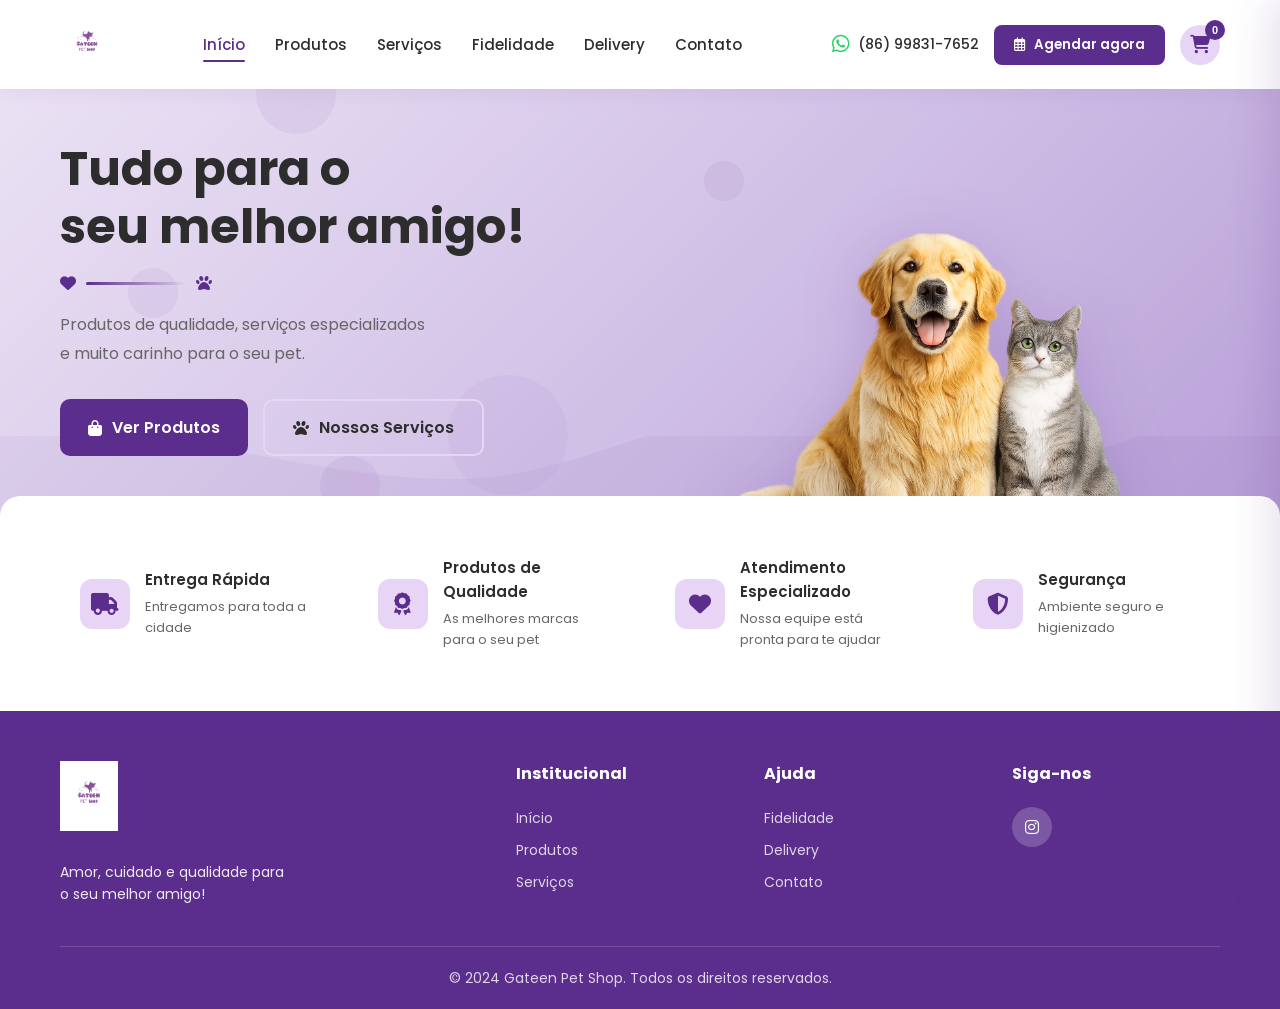
==== index.html @ e2b07ade "subir arquivos" ====
<!DOCTYPE html>
<html lang="pt-BR">

<head>
    <meta charset="UTF-8">
    <meta name="viewport" content="width=device-width, initial-scale=1.0">
    <title>Gateen Pet Shop - Tudo para o seu melhor amigo!</title>
    <link rel="stylesheet" href="style.css">
    <link href="https://fonts.googleapis.com/css2?family=Poppins:wght@300;400;500;600;700&display=swap"
        rel="stylesheet">
    <link rel="stylesheet" href="https://cdnjs.cloudflare.com/ajax/libs/font-awesome/6.4.0/css/all.min.css">
</head>

<body>
    <!-- Header -->
    <header class="header">
        <div class="container">
            <a href="index.html" class="logo">
                <img src="imglogo.jpeg" alt="Gateen Pet Shop" class="logo-img">
            </a>

            <nav class="nav-menu">
                <a href="index.html" class="active">Início</a>
                <a href="produtos.html">Produtos</a>
                <a href="servicos.html">Serviços</a>
                <a href="fidelidade.html">Fidelidade</a>
                <a href="delivery.html">Delivery</a>
                <a href="contato.html">Contato</a>
            </nav>

            <div class="header-actions">
                <a href="https://wa.me/5586998317652" target="_blank" class="phone">
                    <i class="fab fa-whatsapp"></i>
                    <span>(86) 99831-7652</span>
                </a>
                <button class="btn-agendar" onclick="openModal('agendamento')">
                    <i class="far fa-calendar-alt"></i>
                    Agendar agora
                </button>
                <button class="cart-btn" onclick="toggleCart()">
                    <i class="fas fa-shopping-cart"></i>
                    <span class="cart-count">0</span>
                </button>
                <button class="menu-toggle" onclick="toggleMenu()">
                    <i class="fas fa-bars"></i>
                </button>
            </div>
        </div>
    </header>

    <!-- Hero Section -->
    <section class="hero">
        <div class="hero-bg">
            <div class="dot dot-1"></div>
            <div class="dot dot-2"></div>
            <div class="dot dot-3"></div>
            <div class="dot dot-4"></div>
            <div class="dot dot-5"></div>
            <div class="wave"></div>
        </div>
        <div class="container">
            <div class="hero-content">
                <h2>Tudo para o<br>seu melhor amigo!</h2>
                <div class="hero-divider">
                    <i class="fas fa-heart"></i>
                    <div class="line"></div>
                    <i class="fas fa-paw"></i>
                </div>
                <p>Produtos de qualidade, serviços especializados<br>e muito carinho para o seu pet.</p>
                <div class="hero-buttons">
                    <a href="produtos.html" class="btn-primary">
                        <i class="fas fa-shopping-bag"></i>
                        Ver Produtos
                    </a>
                    <a href="servicos.html" class="btn-secondary">
                        <i class="fas fa-paw"></i>
                        Nossos Serviços
                    </a>
                </div>
            </div>
            <div class="hero-image">
                <img src="imgpet.png" alt="Golden Retriever e Gato">

            </div>
        </div>
    </section>

    <!-- Features -->
    <section class="features">
        <div class="container">
            <div class="feature-card">
                <div class="feature-icon"><i class="fas fa-truck"></i></div>
                <div class="feature-text">
                    <h3>Entrega Rápida</h3>
                    <p>Entregamos para toda a cidade</p>
                </div>
            </div>
            <div class="feature-card">
                <div class="feature-icon"><i class="fas fa-award"></i></div>
                <div class="feature-text">
                    <h3>Produtos de Qualidade</h3>
                    <p>As melhores marcas para o seu pet</p>
                </div>
            </div>
            <div class="feature-card">
                <div class="feature-icon"><i class="fas fa-heart"></i></div>
                <div class="feature-text">
                    <h3>Atendimento Especializado</h3>
                    <p>Nossa equipe está pronta para te ajudar</p>
                </div>
            </div>
            <div class="feature-card">
                <div class="feature-icon"><i class="fas fa-shield-alt"></i></div>
                <div class="feature-text">
                    <h3>Segurança</h3>
                    <p>Ambiente seguro e higienizado</p>
                </div>
            </div>
        </div>
    </section>

    <!-- Footer -->
    <footer class="footer">
        <div class="container">
            <div class="footer-content">
                <div class="footer-brand">
                    <a href="index.html" class="logo">
                        <img src="imglogo.jpeg" alt="Gateen Pet Shop" class="logo-img-footer">
                    </a>
                    <p>Amor, cuidado e qualidade para<br>o seu melhor amigo!</p>
                </div>
                <div class="footer-links">
                    <h4>Institucional</h4>
                    <a href="index.html">Início</a>
                    <a href="produtos.html">Produtos</a>
                    <a href="servicos.html">Serviços</a>
                </div>
                <div class="footer-links">
                    <h4>Ajuda</h4>
                    <a href="fidelidade.html">Fidelidade</a>
                    <a href="delivery.html">Delivery</a>
                    <a href="contato.html">Contato</a>
                </div>
                <div class="footer-social">
                    <h4>Siga-nos</h4>
                    <div class="social-icons">
                        <a href="#"><i class="fab fa-instagram"></i></a>
                    </div>
                </div>
            </div>
            <div class="footer-bottom">
                <p>© 2024 Gateen Pet Shop. Todos os direitos reservados.</p>
            </div>
        </div>
    </footer>

    <!-- Cart Sidebar -->
    <div class="cart-sidebar" id="cart-sidebar">
        <div class="cart-header">
            <h3><i class="fas fa-shopping-cart"></i> Carrinho</h3>
            <button class="close-cart" onclick="toggleCart()"><i class="fas fa-times"></i></button>
        </div>
        <div class="cart-items" id="cart-items">
            <div class="empty-cart">
                <i class="fas fa-shopping-basket"></i>
                <p>Seu carrinho está vazio</p>
            </div>
        </div>
        <div class="cart-footer">
            <div class="cart-total">
                <span>Total:</span>
                <strong id="cart-total">R$ 0,00</strong>
            </div>
            <button class="btn-checkout" onclick="checkout()">
                <i class="fab fa-whatsapp"></i>
                Finalizar no WhatsApp
            </button>
        </div>
    </div>

    <div class="overlay" id="overlay" onclick="toggleCart()"></div>

    <div class="toast" id="toast">
        <i class="fas fa-check-circle"></i>
        <span id="toast-message">Item adicionado!</span>
    </div>

    <!-- Modal Agendamento -->
    <div class="modal" id="modal-agendamento">
        <div class="modal-content">
            <div class="modal-header">
                <h3><i class="fas fa-calendar-alt"></i> Agendar Serviço</h3>
                <button class="close-modal" onclick="closeModal('agendamento')"><i class="fas fa-times"></i></button>
            </div>
            <form class="modal-form" onsubmit="handleAgendamento(event)">
                <div class="form-group">
                    <label>Seu Nome</label>
                    <input type="text" placeholder="Digite seu nome" required>
                </div>
                <div class="form-group">
                    <label>Telefone</label>
                    <input type="tel" placeholder="(86) 99999-9999" required>
                </div>
                <div class="form-group">
                    <label>Serviço</label>
                    <select required>
                        <option value="">Selecione...</option>
                        <option>Banho e Tosa</option>
                        <option>Hidratação</option>
                    </select>
                </div>
                <div class="form-group">
                    <label>Data</label>
                    <input type="date" required>
                </div>
                <div class="form-group">
                    <label>Horário</label>
                    <select required>
                        <option value="">Selecione...</option>
                        <option>08:00</option>
                        <option>09:00</option>
                        <option>10:00</option>
                        <option>11:00</option>
                        <option>14:00</option>
                        <option>15:00</option>
                        <option>16:00</option>
                        <option>17:00</option>
                    </select>
                </div>
                <button type="submit" class="btn-submit">
                    <i class="fab fa-whatsapp"></i>
                    Confirmar pelo WhatsApp
                </button>
            </form>
        </div>
    </div>

    <script src="script.js"></script>
</body>

</html>
---- style.css ----
:root {
    --primary: #5B2D8C;
    --primary-dark: #4A1F7A;
    --primary-light: #7B4FB8;
    --secondary: #9B6FD4;
    --accent: #7B4FB8;
    --bg: #F5F0FA;
    --bg-light: #FFFFFF;
    --text: #2D2D2D;
    --text-light: #666666;
    --border: #E8D5F5;
    --success: #4CAF50;
    --shadow: 0 4px 20px rgba(91, 45, 140, 0.12);
    --shadow-lg: 0 10px 40px rgba(91, 45, 140, 0.15);
}

* {
    margin: 0;
    padding: 0;
    box-sizing: border-box;
}

body {
    font-family: 'Poppins', sans-serif;
    background: var(--bg);
    color: var(--text);
    line-height: 1.6;
    overflow-x: hidden;
}

.container {
    max-width: 1200px;
    margin: 0 auto;
    padding: 0 20px;
}

/* ============================================
   HEADER
   ============================================ */

.header {
    background: var(--bg-light);
    padding: 15px 0;
    position: fixed;
    width: 100%;
    top: 0;
    z-index: 1000;
    box-shadow: 0 2px 20px rgba(91, 45, 140, 0.08);
}

.header .container {
    display: flex;
    align-items: center;
    justify-content: space-between;
}

.logo {
    display: flex;
    align-items: center;
    gap: 10px;
}

.logo-icon {
    width: 45px;
    height: 45px;
    display: flex;
    align-items: center;
    justify-content: center;
}

.logo-icon .fa-paw {
    font-size: 40px;
    color: var(--primary);
}

.logo-text h1 {
    font-size: 24px;
    font-weight: 700;
    color: var(--text);
    line-height: 1;
}

.nav-menu {
    display: flex;
    gap: 30px;
}

.nav-menu a {
    text-decoration: none;
    color: var(--text);
    font-weight: 500;
    font-size: 15px;
    position: relative;
    transition: color 0.3s;
}

.nav-menu a:hover,
.nav-menu a.active {
    color: var(--primary);
}

.nav-menu a.active::after {
    content: '';
    position: absolute;
    bottom: -5px;
    left: 0;
    width: 100%;
    height: 2px;
    background: var(--primary);
    border-radius: 2px;
}

.header-actions {
    display: flex;
    align-items: center;
    gap: 15px;
}

.phone {
    display: flex;
    align-items: center;
    gap: 8px;
    text-decoration: none;
    color: var(--text);
    font-weight: 500;
    font-size: 14px;
}

.phone i {
    color: #25D366;
    font-size: 20px;
}

.btn-agendar {
    background: var(--primary);
    color: white;
    border: none;
    padding: 10px 20px;
    border-radius: 8px;
    font-weight: 600;
    cursor: pointer;
    display: flex;
    align-items: center;
    gap: 8px;
    transition: all 0.3s;
    font-family: 'Poppins', sans-serif;
}

.btn-agendar:hover {
    background: var(--primary-dark);
    transform: translateY(-2px);
    box-shadow: var(--shadow);
}

.cart-btn {
    background: var(--border);
    border: none;
    width: 40px;
    height: 40px;
    border-radius: 50%;
    cursor: pointer;
    position: relative;
    display: flex;
    align-items: center;
    justify-content: center;
    transition: all 0.3s;
}

.cart-btn i {
    color: var(--primary);
    font-size: 18px;
}

.cart-count {
    position: absolute;
    top: -5px;
    right: -5px;
    background: var(--primary);
    color: white;
    font-size: 11px;
    font-weight: 700;
    width: 20px;
    height: 20px;
    border-radius: 50%;
    display: flex;
    align-items: center;
    justify-content: center;
}

.menu-toggle {
    display: none;
    background: none;
    border: none;
    font-size: 24px;
    cursor: pointer;
    color: var(--text);
}

/* ============================================
   HERO - CORRIGIDO
   ============================================ */

.hero {
    padding: 140px 0 0;
    position: relative;
    overflow: hidden;
    background: linear-gradient(135deg, #EDE5F5 0%, #D4C4E8 50%, #B8A0D8 100%);
    min-height: auto;
}

.hero-bg {
    position: absolute;
    width: 100%;
    height: 100%;
    top: 0;
    left: 0;
    pointer-events: none;
    overflow: hidden;
}

/* Elementos decorativos - CORRIGIDOS */
.float-item {
    position: absolute;
    opacity: 0.07;
    color: var(--primary) !important;
    animation: float 6s ease-in-out infinite;
}

.float-item i {
    color: var(--primary) !important;
}

/* Patinhas */
.paw-1 {
    top: 15%;
    left: 8%;
    font-size: 35px;
    animation-delay: 0s;
    transform: rotate(-15deg);
}

.paw-2 {
    top: 60%;
    left: 5%;
    font-size: 25px;
    animation-delay: 1s;
    transform: rotate(20deg);
}

.paw-3 {
    top: 25%;
    left: 35%;
    font-size: 30px;
    animation-delay: 2s;
    transform: rotate(-10deg);
}

.paw-4 {
    top: 70%;
    left: 30%;
    font-size: 20px;
    animation-delay: 3s;
    transform: rotate(15deg);
}

.paw-5 {
    top: 10%;
    left: 50%;
    font-size: 28px;
    animation-delay: 1.5s;
    transform: rotate(-25deg);
}

/* Ossinhos */
.bone-1 {
    top: 45%;
    left: 25%;
    font-size: 22px;
    animation-delay: 0.5s;
    animation-duration: 7s;
}

.bone-2 {
    top: 80%;
    left: 15%;
    font-size: 18px;
    animation-delay: 2.5s;
    animation-duration: 8s;
}

.bone-3 {
    top: 30%;
    left: 45%;
    font-size: 20px;
    animation-delay: 4s;
    animation-duration: 6s;
}

/* Corações */
.heart-1 {
    top: 20%;
    left: 60%;
    font-size: 20px;
    animation-delay: 1s;
    animation-duration: 5s;
}

.heart-2 {
    top: 55%;
    left: 40%;
    font-size: 16px;
    animation-delay: 3s;
    animation-duration: 7s;
}

/* Bolinhas decorativas */
.dot {
    position: absolute;
    border-radius: 50%;
    background: var(--primary);
    opacity: 0.06;
    animation: pulse-dot 4s ease-in-out infinite;
}

.dot-1 {
    width: 80px;
    height: 80px;
    top: 10%;
    left: 20%;
    animation-delay: 0s;
}

.dot-2 {
    width: 50px;
    height: 50px;
    top: 50%;
    left: 10%;
    animation-delay: 1.5s;
}

.dot-3 {
    width: 120px;
    height: 120px;
    top: 70%;
    left: 35%;
    animation-delay: 3s;
    opacity: 0.04;
}

.dot-4 {
    width: 40px;
    height: 40px;
    top: 30%;
    left: 55%;
    animation-delay: 2s;
}

.dot-5 {
    width: 60px;
    height: 60px;
    top: 85%;
    left: 25%;
    animation-delay: 0.5s;
}

/* Onda suave no fundo */
.wave {
    position: absolute;
    bottom: 0;
    left: 0;
    width: 100%;
    height: 100px;
    background: url("data:image/svg+xml,%3Csvg xmlns='http://www.w3.org/2000/svg' viewBox='0 0 1440 320'%3E%3Cpath fill='%235B2D8C' fill-opacity='0.05' d='M0,192L48,197.3C96,203,192,213,288,229.3C384,245,480,267,576,250.7C672,235,768,181,864,181.3C960,181,1056,235,1152,234.7C1248,235,1344,181,1392,154.7L1440,128L1440,320L1392,320C1344,320,1248,320,1152,320C1056,320,960,320,864,320C768,320,672,320,576,320C480,320,384,320,288,320C192,320,96,320,48,320L0,320Z'%3E%3C/path%3E%3C/svg%3E");
    background-size: cover;
    background-position: bottom;
    pointer-events: none;
}

.hero .container {
    display: flex;
    align-items: flex-end;
    justify-content: space-between;
    gap: 40px;
    position: relative;
    z-index: 2;
}

.hero-content {
    flex: 1;
    max-width: 500px;
    padding-bottom: 80px;
    position: relative;
    z-index: 3;
}

.hero-content h2 {
    font-size: 48px;
    font-weight: 700;
    line-height: 1.2;
    margin-bottom: 20px;
    color: var(--text);
}

.hero-divider {
    display: flex;
    align-items: center;
    gap: 10px;
    margin-bottom: 20px;
}

.hero-divider .line {
    flex: 1;
    height: 3px;
    background: linear-gradient(to right, var(--primary), transparent);
    border-radius: 2px;
    max-width: 100px;
}

.hero-divider i {
    color: var(--primary);
    font-size: 16px;
}

.hero-content p {
    font-size: 16px;
    color: var(--text-light);
    margin-bottom: 30px;
    line-height: 1.8;
}

.hero-buttons {
    display: flex;
    gap: 15px;
}

.btn-primary {
    background: var(--primary);
    color: white;
    text-decoration: none;
    padding: 14px 28px;
    border-radius: 10px;
    font-weight: 600;
    display: flex;
    align-items: center;
    gap: 10px;
    transition: all 0.3s;
    border: none;
    cursor: pointer;
    font-family: 'Poppins', sans-serif;
}

.btn-primary:hover {
    background: var(--primary-dark);
    transform: translateY(-3px);
    box-shadow: var(--shadow-lg);
}

.btn-secondary {
    background: transparent;
    color: var(--text);
    text-decoration: none;
    padding: 14px 28px;
    border-radius: 10px;
    font-weight: 600;
    display: flex;
    align-items: center;
    gap: 10px;
    border: 2px solid var(--border);
    transition: all 0.3s;
}

.btn-secondary:hover {
    border-color: var(--primary);
    color: var(--primary);
    transform: translateY(-3px);
}

.hero-image {
    flex: 1;
    position: relative;
    max-width: 550px;
    margin-bottom: -5px;
    z-index: 3;
}

.hero-image img {
    width: 100%;
    max-width: 500px;
    height: auto;
    object-fit: contain;
    display: block;
    filter: drop-shadow(0 10px 30px rgba(91, 45, 140, 0.2));
}

.promo-card {
    position: absolute;
    right: -20px;
    top: 15%;
    background: var(--primary);
    color: white;
    padding: 25px;
    border-radius: 15px;
    max-width: 200px;
    box-shadow: 0 20px 40px rgba(91, 45, 140, 0.3);
    z-index: 4;
    animation: gentle-sway 4s ease-in-out infinite;
}

.promo-header {
    display: flex;
    align-items: center;
    gap: 8px;
    margin-bottom: 10px;
    font-size: 14px;
    opacity: 0.9;
}

.promo-card h3 {
    font-size: 18px;
    margin-bottom: 15px;
    line-height: 1.4;
}

.btn-promo {
    background: white;
    color: var(--primary);
    border: none;
    padding: 10px 20px;
    border-radius: 8px;
    font-weight: 700;
    cursor: pointer;
    width: 100%;
    transition: all 0.3s;
    font-family: 'Poppins', sans-serif;
}

.btn-promo:hover {
    background: var(--border);
}

/* ============================================
   FEATURES
   ============================================ */

.features {
    padding: 40px 0;
    background: white;
    margin-top: -40px;
    position: relative;
    z-index: 10;
    border-radius: 20px 20px 0 0;
}

.features .container {
    display: grid;
    grid-template-columns: repeat(4, 1fr);
    gap: 30px;
}

.feature-card {
    display: flex;
    align-items: center;
    gap: 15px;
    padding: 20px;
}

.feature-icon {
    width: 50px;
    height: 50px;
    background: var(--border);
    border-radius: 12px;
    display: flex;
    align-items: center;
    justify-content: center;
    flex-shrink: 0;
}

.feature-icon i {
    font-size: 22px;
    color: var(--primary);
}

.feature-text h3 {
    font-size: 15px;
    font-weight: 600;
    margin-bottom: 5px;
}

.feature-text p {
    font-size: 13px;
    color: var(--text-light);
}

/* ============================================
   DELIVERY BANNER
   ============================================ */

.delivery-banner {
    background: linear-gradient(135deg, #25D366 0%, #128C7E 100%);
    padding: 30px 0;
    margin: 20px 0;
}

.delivery-content {
    display: flex;
    align-items: center;
    justify-content: space-between;
    gap: 30px;
}

.delivery-icon {
    width: 70px;
    height: 70px;
    background: rgba(255, 255, 255, 0.2);
    border-radius: 50%;
    display: flex;
    align-items: center;
    justify-content: center;
    flex-shrink: 0;
}

.delivery-icon i {
    font-size: 35px;
    color: white;
}

.delivery-text h3 {
    color: white;
    font-size: 24px;
    margin-bottom: 5px;
}

.delivery-text p {
    color: rgba(255, 255, 255, 0.9);
    font-size: 15px;
}

.btn-delivery {
    background: white;
    color: #128C7E;
    text-decoration: none;
    padding: 14px 28px;
    border-radius: 10px;
    font-weight: 700;
    display: flex;
    align-items: center;
    gap: 10px;
    transition: all 0.3s;
    flex-shrink: 0;
}

.btn-delivery:hover {
    transform: translateY(-3px);
    box-shadow: 0 10px 30px rgba(0, 0, 0, 0.2);
}

/* ============================================
   SECTIONS HEADER
   ============================================ */

.section-header {
    display: flex;
    justify-content: space-between;
    align-items: center;
    margin-bottom: 30px;
}

.section-header h2 {
    font-size: 28px;
    font-weight: 700;
    color: var(--primary);
}

.ver-todos {
    color: var(--primary);
    text-decoration: none;
    font-weight: 600;
    font-size: 14px;
    display: flex;
    align-items: center;
    gap: 5px;
}

/* ============================================
   PRODUCTS
   ============================================ */

/* ============================================
   PRODUCTS - COM MAIS ESPAÇAMENTO
   ============================================ */

/* ============================================
   PRODUCTS - IMAGENS COMPLETAS SEM CORTE
   ============================================ */

.products {
    padding: 60px 0;
}

.products-grid {
    display: grid;
    grid-template-columns: repeat(4, 1fr);
    gap: 30px;
}

.product-card {
    background: white;
    border-radius: 16px;
    overflow: hidden;
    box-shadow: var(--shadow);
    transition: all 0.3s;
    border: 1px solid var(--border);
}

.product-card:hover {
    transform: translateY(-5px);
    box-shadow: var(--shadow-lg);
    border-color: var(--primary-light);
}

/* Container da imagem - SEM padding interno */
.product-image {
    height: 200px;
    overflow: hidden;
    background: #faf8fc;
    display: flex;
    align-items: center;
    justify-content: center;
}

/* Imagem completa - SEM CORTE */
.product-image img {
    width: 100%;
    height: 100%;
    object-fit: contain;
    /* 🔑 MUDANÇA PRINCIPAL: era COVER, agora CONTAIN */
    padding: 15px;
    /* Espaço ao redor da imagem */
    transition: transform 0.3s;
    box-sizing: border-box;
    /* Padding não aumenta o tamanho total */
}

.product-card:hover .product-image img {
    transform: scale(1.05);
}

.product-info {
    padding: 20px;
}

.product-info h3 {
    font-size: 15px;
    font-weight: 600;
    margin-bottom: 10px;
    line-height: 1.4;
    color: var(--text);
}

.price {
    font-size: 13px;
    color: var(--text-light);
    margin-bottom: 15px;
}

.price strong {
    font-size: 20px;
    color: var(--primary);
    display: block;
    margin-top: 5px;
}

.btn-buy {
    width: 100%;
    background: var(--primary);
    color: white;
    border: none;
    padding: 12px;
    border-radius: 8px;
    font-weight: 600;
    font-size: 14px;
    cursor: pointer;
    display: flex;
    align-items: center;
    justify-content: center;
    gap: 8px;
    transition: all 0.3s;
    font-family: 'Poppins', sans-serif;
}

.btn-buy:hover {
    background: var(--primary-dark);
}

/* ============================================
   SERVICES
   ============================================ */

.services {
    padding: 40px 0 60px;
    background: white;
}

.services-list {
    display: flex;
    flex-direction: column;
    gap: 15px;
    max-width: 600px;
}

.service-item {
    display: flex;
    align-items: center;
    gap: 20px;
    padding: 20px;
    background: var(--bg);
    border-radius: 12px;
    transition: all 0.3s;
    border: 1px solid transparent;
}

.service-item:hover {
    box-shadow: var(--shadow);
    transform: translateX(5px);
    border-color: var(--border);
}

.service-icon {
    width: 50px;
    height: 50px;
    background: white;
    border-radius: 12px;
    display: flex;
    align-items: center;
    justify-content: center;
    flex-shrink: 0;
    box-shadow: 0 2px 10px rgba(91, 45, 140, 0.1);
}

.service-icon i {
    font-size: 22px;
    color: var(--primary);
}

.service-info {
    flex: 1;
}

.service-info h3 {
    font-size: 16px;
    font-weight: 600;
    margin-bottom: 5px;
    color: var(--text);
}

.service-info p {
    font-size: 13px;
    color: var(--text-light);
}

.btn-service {
    background: var(--primary);
    color: white;
    border: none;
    padding: 10px 20px;
    border-radius: 8px;
    font-weight: 600;
    cursor: pointer;
    transition: all 0.3s;
    font-family: 'Poppins', sans-serif;
    flex-shrink: 0;
}

.btn-service:hover {
    background: var(--primary-dark);
}

/* ============================================
   FIDELIDADE
   ============================================ */

.fidelity {
    padding: 80px 0;
    background: linear-gradient(135deg, var(--primary) 0%, var(--primary-light) 100%);
    color: white;
}

.fidelity-content {
    display: flex;
    align-items: center;
    gap: 60px;
}

.fidelity-text {
    flex: 1;
}

.fidelity-badge {
    display: inline-flex;
    align-items: center;
    gap: 10px;
    background: rgba(255, 255, 255, 0.2);
    padding: 8px 16px;
    border-radius: 30px;
    font-size: 14px;
    font-weight: 600;
    margin-bottom: 20px;
}

.fidelity-text h2 {
    font-size: 36px;
    font-weight: 700;
    margin-bottom: 15px;
}

.fidelity-text p {
    font-size: 16px;
    opacity: 0.9;
    margin-bottom: 30px;
    line-height: 1.8;
}

.fidelity-progress {
    background: rgba(255, 255, 255, 0.15);
    padding: 25px;
    border-radius: 15px;
    margin-bottom: 25px;
}

.progress-header {
    display: flex;
    justify-content: space-between;
    margin-bottom: 10px;
    font-weight: 600;
}

.progress-bar {
    height: 12px;
    background: rgba(255, 255, 255, 0.3);
    border-radius: 10px;
    overflow: hidden;
    margin-bottom: 10px;
}

.progress-fill {
    height: 100%;
    background: white;
    border-radius: 10px;
    transition: width 0.5s ease;
    width: 0%;
}

.progress-msg {
    font-size: 14px;
    opacity: 0.9;
}

.fidelity-rewards {
    display: flex;
    gap: 20px;
}

.reward-item {
    display: flex;
    align-items: center;
    gap: 8px;
    font-size: 14px;
}

.reward-item i {
    color: #FFD700;
}

.fidelity-visual {
    flex: 0 0 350px;
}

.fidelity-card {
    background: white;
    border-radius: 20px;
    padding: 25px;
    color: var(--text);
    box-shadow: 0 20px 60px rgba(0, 0, 0, 0.2);
}

.card-header {
    display: flex;
    align-items: center;
    gap: 10px;
    margin-bottom: 20px;
    padding-bottom: 15px;
    border-bottom: 2px dashed var(--border);
}

.card-header i {
    font-size: 24px;
    color: var(--primary);
}

.card-header span {
    font-weight: 700;
    font-size: 16px;
    color: var(--primary);
}

.stamps {
    display: grid;
    grid-template-columns: repeat(5, 1fr);
    gap: 12px;
    margin-bottom: 20px;
}

.stamp {
    aspect-ratio: 1;
    border: 2px dashed var(--border);
    border-radius: 12px;
    display: flex;
    align-items: center;
    justify-content: center;
    font-size: 20px;
    transition: all 0.3s;
    color: var(--text-light);
}

.stamp.active {
    background: var(--primary);
    border-color: var(--primary);
    color: white;
    transform: scale(1.1);
}

.stamp.gift {
    background: linear-gradient(135deg, #FFD700, #FFA500);
    border-color: #FFD700;
    color: white;
    animation: pulse 2s infinite;
}

@keyframes pulse {

    0%,
    100% {
        transform: scale(1);
    }

    50% {
        transform: scale(1.1);
    }
}

.card-footer {
    display: flex;
    justify-content: space-between;
    align-items: center;
    padding-top: 15px;
    border-top: 2px dashed var(--border);
    font-size: 13px;
    color: var(--text-light);
}

.card-footer i {
    font-size: 20px;
    color: var(--primary);
}

/* ============================================
   LOCATION
   ============================================ */

.location {
    padding: 60px 0;
    background: white;
}

.location-content {
    display: flex;
    gap: 40px;
    align-items: stretch;
}

.location-info {
    flex: 0 0 300px;
}

.location-info h2 {
    font-size: 28px;
    font-weight: 700;
    margin-bottom: 25px;
    color: var(--primary);
}

.address {
    display: flex;
    gap: 15px;
    margin-bottom: 25px;
}

.address i {
    font-size: 24px;
    color: var(--primary);
    margin-top: 5px;
}

.address p {
    color: var(--text-light);
    line-height: 1.6;
}

.btn-whatsapp {
    display: inline-flex;
    align-items: center;
    gap: 10px;
    background: #25D366;
    color: white;
    text-decoration: none;
    padding: 14px 28px;
    border-radius: 10px;
    font-weight: 700;
    transition: all 0.3s;
}

.btn-whatsapp:hover {
    background: #128C7E;
    transform: translateY(-3px);
    box-shadow: 0 10px 30px rgba(37, 211, 102, 0.3);
}

.location-map {
    flex: 1;
    border-radius: 12px;
    overflow: hidden;
}

/* ============================================
   FOOTER
   ============================================ */

.footer {
    background: var(--primary);
    color: white;
    padding: 50px 0 20px;
}

.footer-content {
    display: grid;
    grid-template-columns: 2fr 1fr 1fr 1fr;
    gap: 40px;
    margin-bottom: 40px;
}

.footer-brand .logo {
    margin-bottom: 15px;
}

.footer-brand .logo i {
    font-size: 35px;
    color: white;
}

.footer-brand h3 {
    font-size: 18px;
    font-weight: 700;
}

.footer-brand p {
    font-size: 14px;
    opacity: 0.9;
    line-height: 1.6;
}

.footer-links h4,
.footer-social h4 {
    font-size: 16px;
    font-weight: 700;
    margin-bottom: 20px;
}

.footer-links a {
    display: block;
    color: rgba(255, 255, 255, 0.8);
    text-decoration: none;
    margin-bottom: 10px;
    font-size: 14px;
    transition: color 0.3s;
}

.footer-links a:hover {
    color: white;
}

.social-icons {
    display: flex;
    gap: 15px;
}

.social-icons a {
    width: 40px;
    height: 40px;
    background: rgba(255, 255, 255, 0.2);
    border-radius: 50%;
    display: flex;
    align-items: center;
    justify-content: center;
    color: white;
    text-decoration: none;
    transition: all 0.3s;
}

.social-icons a:hover {
    background: white;
    color: var(--primary);
    transform: translateY(-3px);
}

.footer-bottom {
    text-align: center;
    padding-top: 20px;
    border-top: 1px solid rgba(255, 255, 255, 0.2);
    font-size: 14px;
    opacity: 0.8;
}

/* ============================================
   CART SIDEBAR
   ============================================ */

.cart-sidebar {
    position: fixed;
    top: 0;
    right: -400px;
    width: 400px;
    height: 100vh;
    background: white;
    z-index: 2000;
    transition: right 0.3s ease;
    display: flex;
    flex-direction: column;
    box-shadow: -10px 0 40px rgba(91, 45, 140, 0.15);
}

.cart-sidebar.open {
    right: 0;
}

.cart-header {
    padding: 25px;
    border-bottom: 1px solid var(--border);
    display: flex;
    justify-content: space-between;
    align-items: center;
}

.cart-header h3 {
    display: flex;
    align-items: center;
    gap: 10px;
    font-size: 20px;
    color: var(--primary);
}

.close-cart {
    background: none;
    border: none;
    font-size: 24px;
    cursor: pointer;
    color: var(--text-light);
}

.cart-items {
    flex: 1;
    overflow-y: auto;
    padding: 20px;
}

.empty-cart {
    text-align: center;
    padding: 60px 20px;
    color: var(--text-light);
}

.empty-cart i {
    font-size: 60px;
    margin-bottom: 20px;
    color: var(--border);
}

.cart-item {
    display: flex;
    gap: 15px;
    padding: 15px;
    background: var(--bg);
    border-radius: 12px;
    margin-bottom: 15px;
    align-items: center;
}

.cart-item-info {
    flex: 1;
}

.cart-item-info h4 {
    font-size: 14px;
    margin-bottom: 5px;
    color: var(--text);
}

.cart-item-info p {
    font-size: 13px;
    color: var(--primary);
    font-weight: 600;
}

.cart-item-remove {
    background: none;
    border: none;
    color: #ff4444;
    cursor: pointer;
    font-size: 18px;
    padding: 5px;
}

.cart-footer {
    padding: 25px;
    border-top: 1px solid var(--border);
}

.cart-total {
    display: flex;
    justify-content: space-between;
    align-items: center;
    margin-bottom: 20px;
    font-size: 18px;
}

.cart-total strong {
    font-size: 24px;
    color: var(--primary);
}

.btn-checkout {
    width: 100%;
    background: #25D366;
    color: white;
    border: none;
    padding: 15px;
    border-radius: 10px;
    font-weight: 700;
    font-size: 16px;
    cursor: pointer;
    display: flex;
    align-items: center;
    justify-content: center;
    gap: 10px;
    transition: all 0.3s;
    font-family: 'Poppins', sans-serif;
}

.btn-checkout:hover {
    background: #128C7E;
}

.overlay {
    position: fixed;
    top: 0;
    left: 0;
    width: 100%;
    height: 100%;
    background: rgba(0, 0, 0, 0.5);
    z-index: 1500;
    opacity: 0;
    visibility: hidden;
    transition: all 0.3s;
}

.overlay.active {
    opacity: 1;
    visibility: visible;
}

/* ============================================
   TOAST
   ============================================ */

.toast {
    position: fixed;
    bottom: 30px;
    left: 50%;
    transform: translateX(-50%) translateY(100px);
    background: var(--success);
    color: white;
    padding: 15px 30px;
    border-radius: 10px;
    display: flex;
    align-items: center;
    gap: 10px;
    font-weight: 600;
    z-index: 3000;
    opacity: 0;
    transition: all 0.3s;
    box-shadow: 0 10px 30px rgba(0, 0, 0, 0.2);
}

.toast.show {
    opacity: 1;
    transform: translateX(-50%) translateY(0);
}

/* ============================================
   MODAL
   ============================================ */

.modal {
    position: fixed;
    top: 0;
    left: 0;
    width: 100%;
    height: 100%;
    background: rgba(0, 0, 0, 0.5);
    z-index: 3000;
    display: flex;
    align-items: center;
    justify-content: center;
    opacity: 0;
    visibility: hidden;
    transition: all 0.3s;
}

.modal.active {
    opacity: 1;
    visibility: visible;
}

.modal-content {
    background: white;
    border-radius: 20px;
    width: 90%;
    max-width: 500px;
    max-height: 90vh;
    overflow-y: auto;
    transform: scale(0.9);
    transition: transform 0.3s;
}

.modal.active .modal-content {
    transform: scale(1);
}

.modal-header {
    padding: 25px;
    border-bottom: 1px solid var(--border);
    display: flex;
    justify-content: space-between;
    align-items: center;
}

.modal-header h3 {
    display: flex;
    align-items: center;
    gap: 10px;
    color: var(--primary);
}

.close-modal {
    background: none;
    border: none;
    font-size: 24px;
    cursor: pointer;
    color: var(--text-light);
}

.modal-form {
    padding: 25px;
}

.form-group {
    margin-bottom: 20px;
}

.form-group label {
    display: block;
    margin-bottom: 8px;
    font-weight: 600;
    font-size: 14px;
    color: var(--text);
}

.form-group input,
.form-group select {
    width: 100%;
    padding: 12px 15px;
    border: 2px solid var(--border);
    border-radius: 10px;
    font-family: 'Poppins', sans-serif;
    font-size: 14px;
    transition: border-color 0.3s;
    color: var(--text);
}

.form-group input:focus,
.form-group select:focus {
    outline: none;
    border-color: var(--primary);
}

.btn-submit {
    width: 100%;
    background: #25D366;
    color: white;
    border: none;
    padding: 15px;
    border-radius: 10px;
    font-weight: 700;
    font-size: 16px;
    cursor: pointer;
    display: flex;
    align-items: center;
    justify-content: center;
    gap: 10px;
    transition: all 0.3s;
    font-family: 'Poppins', sans-serif;
    margin-top: 10px;
}

.btn-submit:hover {
    background: #128C7E;
}

/* ============================================
   ANIMAÇÕES
   ============================================ */

@keyframes float {

    0%,
    100% {
        transform: translateY(0) rotate(0deg);
    }

    33% {
        transform: translateY(-15px) rotate(5deg);
    }

    66% {
        transform: translateY(10px) rotate(-5deg);
    }
}

@keyframes pulse-dot {

    0%,
    100% {
        transform: scale(1);
        opacity: 0.06;
    }

    50% {
        transform: scale(1.3);
        opacity: 0.1;
    }
}

@keyframes gentle-sway {

    0%,
    100% {
        transform: translateX(0);
    }

    50% {
        transform: translateX(10px);
    }
}

/* ============================================
   RESPONSIVE
   ============================================ */

@media (max-width: 1024px) {
    .hero .container {
        flex-direction: column;
        text-align: center;
    }

    .hero-content {
        max-width: 100%;
    }

    .hero-buttons {
        justify-content: center;
    }

    .hero-image {
        max-width: 100%;
    }

    .promo-card {
        right: 10px;
    }

    .features .container {
        grid-template-columns: repeat(2, 1fr);
    }

    .products-grid {
        grid-template-columns: repeat(2, 1fr);
    }

    .fidelity-content {
        flex-direction: column;
        text-align: center;
    }

    .fidelity-visual {
        flex: 0 0 auto;
        width: 100%;
        max-width: 400px;
    }

    .footer-content {
        grid-template-columns: repeat(2, 1fr);
    }
}

@media (max-width: 768px) {
    .nav-menu {
        position: fixed;
        top: 70px;
        left: -100%;
        width: 100%;
        height: calc(100vh - 70px);
        background: white;
        flex-direction: column;
        padding: 30px;
        transition: left 0.3s;
    }

    .nav-menu.active {
        left: 0;
    }

    .menu-toggle {
        display: block;
    }

    .phone span {
        display: none;
    }

    .btn-agendar span {
        display: none;
    }

    .hero-content h2 {
        font-size: 32px;
    }

    .features .container {
        grid-template-columns: 1fr;
    }

    .products-grid {
        grid-template-columns: 1fr;
    }

    .delivery-content {
        flex-direction: column;
        text-align: center;
    }

    .location-content {
        flex-direction: column;
    }

    .location-info {
        flex: 0 0 auto;
    }

    .cart-sidebar {
        width: 100%;
        right: -100%;
    }

    .footer-content {
        grid-template-columns: 1fr;
        text-align: center;
    }

    .social-icons {
        justify-content: center;
    }
}

/* ============================================
   HEADER COM LOGO
   ============================================ */

/* HEADER LOGO */
.logo-img {
    height: 65px;
    /* AUMENTADO: era 45px */
    width: auto;
    object-fit: contain;
    transition: transform 0.3s;
}

.logo-img:hover {
    transform: scale(1.05);
}

/* FOOTER LOGO */
.logo-img-footer {
    height: 70px;
    /* AUMENTADO: era 50px */
    width: auto;
    object-fit: contain;
    margin-bottom: 15px;
}

/* Ajuste do header pra logo maior */
.header {
    background: var(--bg-light);
    padding: 12px 0;
    /* Reduzido pra compensar */
    position: fixed;
    width: 100%;
    top: 0;
    z-index: 1000;
    box-shadow: 0 2px 20px rgba(91, 45, 140, 0.08);
}

/* ============================================
   PAGE HEADER (cabeçalho das páginas internas)
   ============================================ */

.page-header {
    padding: 160px 0 60px;
    background: linear-gradient(135deg, var(--primary) 0%, var(--primary-light) 100%);
    color: white;
    text-align: center;
}

.page-header h1 {
    font-size: 42px;
    font-weight: 700;
    margin-bottom: 10px;
}

.page-header p {
    font-size: 18px;
    opacity: 0.9;
}

.delivery-hero {
    background: linear-gradient(135deg, #25D366 0%, #128C7E 100%);
}

.delivery-hero h1 i {
    margin-right: 15px;
}

/* ============================================
   SERVICES PAGE
   ============================================ */

.services-page {
    padding: 60px 0;
    background: var(--bg);
}

.services-page .container {
    display: grid;
    grid-template-columns: repeat(3, 1fr);
    gap: 30px;
}

.service-card {
    background: white;
    border-radius: 20px;
    padding: 40px 30px;
    text-align: center;
    box-shadow: var(--shadow);
    transition: all 0.3s;
    border: 1px solid var(--border);
}

.service-card:hover {
    transform: translateY(-10px);
    box-shadow: var(--shadow-lg);
    border-color: var(--primary-light);
}

.service-card-icon {
    width: 80px;
    height: 80px;
    background: var(--border);
    border-radius: 50%;
    display: flex;
    align-items: center;
    justify-content: center;
    margin: 0 auto 20px;
}

.service-card-icon i {
    font-size: 35px;
    color: var(--primary);
}

.service-card h3 {
    font-size: 22px;
    font-weight: 700;
    margin-bottom: 15px;
    color: var(--text);
}

.service-card p {
    font-size: 15px;
    color: var(--text-light);
    line-height: 1.7;
    margin-bottom: 20px;
}

.service-price {
    font-size: 28px;
    font-weight: 700;
    color: var(--primary);
    margin-bottom: 20px;
}

/* ============================================
   FIDELITY PAGE
   ============================================ */

.fidelity-page {
    padding: 60px 0;
    background: linear-gradient(135deg, var(--primary) 0%, var(--primary-light) 100%);
    color: white;
}

.fidelity-page .fidelity-content {
    display: flex;
    align-items: center;
    gap: 60px;
}

.fidelity-info {
    margin-top: 30px;
    background: rgba(255, 255, 255, 0.1);
    padding: 25px;
    border-radius: 15px;
}

.fidelity-info h3 {
    font-size: 20px;
    margin-bottom: 15px;
    display: flex;
    align-items: center;
    gap: 10px;
}

.fidelity-info ul {
    list-style: none;
}

.fidelity-info li {
    margin-bottom: 12px;
    display: flex;
    align-items: center;
    gap: 10px;
    font-size: 15px;
}

.fidelity-info li i {
    color: #FFD700;
}

/* ============================================
   DELIVERY PAGE
   ============================================ */

.delivery-page {
    padding: 60px 0;
    background: var(--bg);
}

.delivery-content-page {
    display: flex;
    gap: 40px;
}

.delivery-info {
    flex: 1;
    display: grid;
    grid-template-columns: repeat(2, 1fr);
    gap: 20px;
}

.delivery-card {
    background: white;
    border-radius: 15px;
    padding: 30px;
    text-align: center;
    box-shadow: var(--shadow);
    border: 1px solid var(--border);
    transition: all 0.3s;
}

.delivery-card:hover {
    transform: translateY(-5px);
    box-shadow: var(--shadow-lg);
}

.delivery-card i {
    font-size: 40px;
    color: var(--primary);
    margin-bottom: 15px;
}

.delivery-card h3 {
    font-size: 18px;
    font-weight: 700;
    margin-bottom: 10px;
}

.delivery-card p {
    font-size: 14px;
    color: var(--text-light);
}

.delivery-cta {
    flex: 0 0 350px;
}

.cta-box {
    background: white;
    border-radius: 20px;
    padding: 40px;
    text-align: center;
    box-shadow: var(--shadow-lg);
    border: 2px solid var(--border);
    position: sticky;
    top: 100px;
}

.cta-box i {
    font-size: 60px;
    color: #25D366;
    margin-bottom: 20px;
}

.cta-box h2 {
    font-size: 24px;
    margin-bottom: 15px;
    color: var(--text);
}

.cta-box p {
    font-size: 15px;
    color: var(--text-light);
    margin-bottom: 25px;
    line-height: 1.7;
}

.btn-delivery-big {
    display: flex;
    align-items: center;
    justify-content: center;
    gap: 10px;
    background: #25D366;
    color: white;
    text-decoration: none;
    padding: 16px 30px;
    border-radius: 12px;
    font-weight: 700;
    font-size: 16px;
    transition: all 0.3s;
    margin-bottom: 20px;
}

.btn-delivery-big:hover {
    background: #128C7E;
    transform: translateY(-3px);
    box-shadow: 0 10px 30px rgba(37, 211, 102, 0.3);
}

.phone-number {
    display: flex;
    align-items: center;
    justify-content: center;
    gap: 10px;
    font-size: 20px;
    font-weight: 700;
    color: var(--primary);
}

.phone-number i {
    font-size: 24px;
    color: #25D366;
}

/* ============================================
   CONTACT PAGE
   ============================================ */

.contact-page {
    padding: 60px 0;
    background: var(--bg);
}

.contact-content {
    display: flex;
    gap: 40px;
}

.contact-info-box {
    flex: 1;
    background: white;
    border-radius: 20px;
    padding: 40px;
    box-shadow: var(--shadow);
}

.contact-info-box h2 {
    font-size: 20px;
    font-weight: 700;
    color: var(--primary);
    margin-bottom: 20px;
    display: flex;
    align-items: center;
    gap: 10px;
}

.contact-info-box h2:not(:first-child) {
    margin-top: 30px;
}

.address-big p {
    font-size: 16px;
    color: var(--text-light);
    line-height: 1.8;
}

.hours p {
    display: flex;
    justify-content: space-between;
    padding: 10px 0;
    border-bottom: 1px solid var(--border);
    font-size: 15px;
}

.hours p span {
    color: var(--text-light);
}

.contact-ways {
    display: flex;
    flex-direction: column;
    gap: 15px;
}

.contact-item {
    display: flex;
    align-items: center;
    gap: 15px;
    font-size: 16px;
    color: var(--text);
    text-decoration: none;
    transition: color 0.3s;
}

.contact-item:hover {
    color: var(--primary);
}

.contact-item i {
    font-size: 24px;
    color: var(--primary);
    width: 30px;
}

.btn-whatsapp-big {
    display: inline-flex;
    align-items: center;
    gap: 10px;
    background: #25D366;
    color: white;
    text-decoration: none;
    padding: 16px 30px;
    border-radius: 12px;
    font-weight: 700;
    font-size: 16px;
    margin-top: 25px;
    transition: all 0.3s;
}

.btn-whatsapp-big:hover {
    background: #128C7E;
    transform: translateY(-3px);
    box-shadow: 0 10px 30px rgba(37, 211, 102, 0.3);
}

.contact-map-box {
    flex: 1;
    border-radius: 20px;
    overflow: hidden;
    box-shadow: var(--shadow);
}

/* ============================================
   RESPONSIVE PAGES
   ============================================ */

@media (max-width: 1024px) {
    .services-page .container {
        grid-template-columns: repeat(2, 1fr);
    }

    .delivery-content-page {
        flex-direction: column;
    }

    .delivery-cta {
        flex: 0 0 auto;
    }

    .contact-content {
        flex-direction: column;
    }

    .fidelity-page .fidelity-content {
        flex-direction: column;
        text-align: center;
    }
}

@media (max-width: 768px) {
    .services-page .container {
        grid-template-columns: 1fr;
    }

    .delivery-info {
        grid-template-columns: 1fr;
    }

    .page-header h1 {
        font-size: 28px;
    }
}

/* ============================================
   BOTÕES MENORES EM DISPOSITIVOS MÓVEIS
   ============================================ */

/* Tablet (até 1024px) */
@media (max-width: 1024px) {

    .btn-primary,
    .btn-secondary {
        padding: 12px 22px;
        font-size: 14px;
    }

    .btn-agendar {
        padding: 8px 16px;
        font-size: 13px;
    }

    .btn-buy {
        padding: 10px;
        font-size: 13px;
    }

    .btn-service {
        padding: 8px 16px;
        font-size: 13px;
    }

    .btn-promo {
        padding: 8px 16px;
        font-size: 13px;
    }

    .btn-delivery,
    .btn-delivery-big {
        padding: 12px 22px;
        font-size: 14px;
    }

    .btn-whatsapp,
    .btn-whatsapp-big {
        padding: 12px 22px;
        font-size: 14px;
    }

    .btn-submit {
        padding: 12px;
        font-size: 15px;
    }

    .btn-checkout {
        padding: 12px;
        font-size: 15px;
    }
}

/* Mobile (até 768px) */
@media (max-width: 768px) {
    .hero-buttons {
        flex-direction: column;
        gap: 10px;
    }

    .btn-primary,
    .btn-secondary {
        padding: 10px 18px;
        font-size: 13px;
        width: 100%;
        justify-content: center;
    }

    .btn-agendar {
        padding: 6px 12px;
        font-size: 12px;
    }

    .btn-agendar i {
        font-size: 14px;
    }

    .btn-buy {
        padding: 8px;
        font-size: 12px;
    }

    .btn-buy i {
        font-size: 12px;
    }

    .btn-service {
        padding: 6px 12px;
        font-size: 12px;
    }

    .btn-promo {
        padding: 6px 12px;
        font-size: 12px;
    }

    .btn-delivery,
    .btn-delivery-big {
        padding: 10px 18px;
        font-size: 13px;
        width: 100%;
    }

    .btn-whatsapp,
    .btn-whatsapp-big {
        padding: 10px 18px;
        font-size: 13px;
        width: 100%;
    }

    .btn-submit {
        padding: 10px;
        font-size: 14px;
    }

    .btn-checkout {
        padding: 10px;
        font-size: 14px;
    }

    /* Header mais compacto em mobile */
    .header-actions {
        gap: 8px;
    }

    .cart-btn {
        width: 36px;
        height: 36px;
    }

    .cart-btn i {
        font-size: 16px;
    }

    .cart-count {
        width: 18px;
        height: 18px;
        font-size: 10px;
    }
}

/* Mobile pequeno (até 480px) */
@media (max-width: 480px) {

    .btn-primary,
    .btn-secondary {
        padding: 8px 14px;
        font-size: 12px;
    }

    .btn-agendar {
        padding: 5px 10px;
        font-size: 11px;
    }

    .btn-buy {
        padding: 6px;
        font-size: 11px;
    }

    .btn-service {
        padding: 5px 10px;
        font-size: 11px;
    }

    .btn-delivery,
    .btn-delivery-big {
        padding: 8px 14px;
        font-size: 12px;
    }

    .btn-whatsapp,
    .btn-whatsapp-big {
        padding: 8px 14px;
        font-size: 12px;
    }

    .btn-submit,
    .btn-checkout {
        padding: 8px;
        font-size: 13px;
    }
}
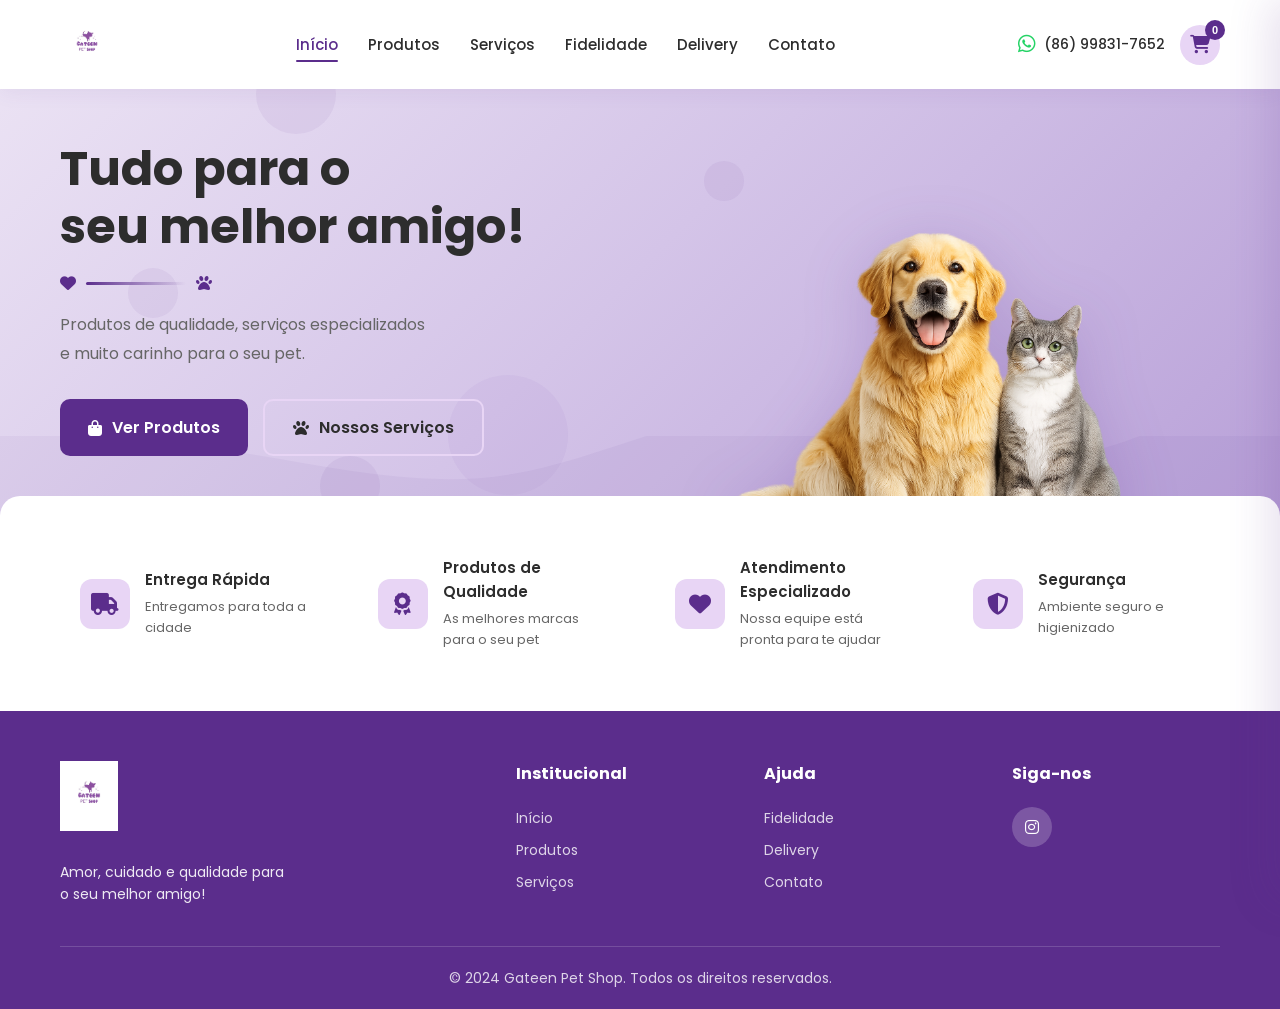
==== commit c8ef0520: "Fix HTML encoding issues in index.html" ====
--- a/index.html
+++ b/index.html
@@ -33,10 +33,6 @@
                     <i class="fab fa-whatsapp"></i>
                     <span>(86) 99831-7652</span>
                 </a>
-                <button class="btn-agendar" onclick="openModal('agendamento')">
-                    <i class="far fa-calendar-alt"></i>
-                    Agendar agora
-                </button>
                 <button class="cart-btn" onclick="toggleCart()">
                     <i class="fas fa-shopping-cart"></i>
                     <span class="cart-count">0</span>
@@ -200,6 +196,10 @@
                 <div class="form-group">
                     <label>Telefone</label>
                     <input type="tel" placeholder="(86) 99999-9999" required>
+                </div>
+                <div class="form-group">
+                    <label>CPF</label>
+                    <input type="text" placeholder="000.000.000-00" required>
                 </div>
                 <div class="form-group">
                     <label>Serviço</label>
@@ -238,4 +238,4 @@
     <script src="script.js"></script>
 </body>
 
-</html>+</html>
